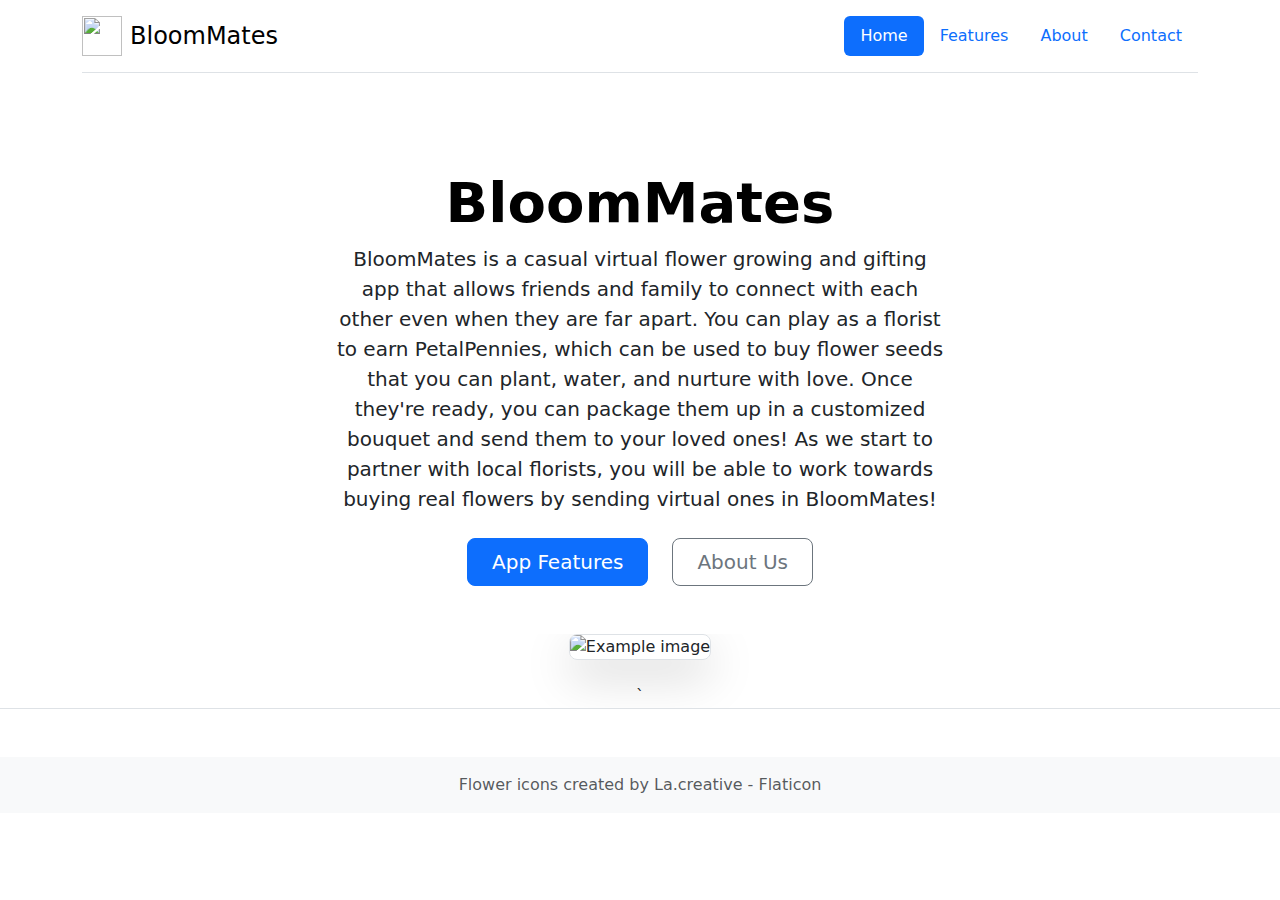
==== index.html @ c08d9457 "spelling" ====
<!DOCTYPE html>
<html lang="en">

<head>
    <meta charset="UTF-8">
    <meta name="viewport" content="width=device-width, initial-scale=1.0">
    <link href="https://cdn.jsdelivr.net/npm/bootstrap@5.3.3/dist/css/bootstrap.min.css" rel="stylesheet"
        integrity="sha384-QWTKZyjpPEjISv5WaRU9OFeRpok6YctnYmDr5pNlyT2bRjXh0JMhjY6hW+ALEwIH" crossorigin="anonymous">
    <title>BloomMates App</title>
</head>

<body>
    <div class="container">
        <header class="d-flex flex-wrap justify-content-center py-3 mb-4 border-bottom">
            <a href="/"
                class="d-flex align-items-center mb-3 mb-md-0 me-md-auto link-body-emphasis text-decoration-none">
                <img src="tulips.png" class="bi me-2" width="40" height="40">
                <span class="fs-4">BloomMates</span>
            </a>

            <ul class="nav nav-pills">
                <li class="nav-item"><a href="index.html" class="nav-link active" aria-current="page">Home</a></li>
                <li class="nav-item"><a href="features.html" class="nav-link">Features</a></li>
                <li class="nav-item"><a href="about.html" class="nav-link">About</a></li>
                <li class="nav-item"><a href="contact.html" class="nav-link">Contact</a></li>
            </ul>
        </header>
    </div>
    <div class="px-4 pt-5 my-5 text-center border-bottom">
        <h1 class="display-4 fw-bold text-body-emphasis">BloomMates</h1>
        <div class="col-lg-6 mx-auto">
            <p class="lead mb-4">BloomMates is a casual virtual flower growing and gifting app that allows friends and
                family to
                connect with each other even when they are far apart. You can play as a florist to earn
                PetalPennies, which can be used to buy flower seeds that you can plant, water, and nurture with love.
                Once they're ready, you can package them up in a customized bouquet and send them to your loved ones!
                As we start to partner with local florists, you will be able to work towards buying real flowers by
                sending virtual ones in BloomMates!
            </p>
            <div class="d-grid gap-2 d-sm-flex justify-content-sm-center mb-5">
                <a href="features.html" class="btn btn-primary btn-lg px-4 me-sm-3">App Features</a>
                <a href="about.html" class="btn btn-outline-secondary btn-lg px-4">About Us</a>
            </div>
        </div>
        <div class="overflow-hidden" style="max-height: 30vh;">
            <div class="container px-5">
                <img src="flowers-1.jpg" class="img-fluid border rounded-3 shadow-lg mb-4" alt="Example image"
                    width="700" height="500" loading="lazy">
            </div>`
        </div>
    </div>

    <footer class="footer mt-auto py-3 bg-light">
        <div class="container text-center">
            <p class="text-muted mb-0">Flower icons created by La.creative - Flaticon</p>
        </div>
    </footer>

    <script src="https://cdn.jsdelivr.net/npm/bootstrap@5.3.3/dist/js/bootstrap.bundle.min.js"
        integrity="sha384-YvpcrYf0tY3lHB60NNkmXc5s9fDVZLESaAA55NDzOxhy9GkcIdslK1eN7N6jIeHz"
        crossorigin="anonymous"></script>
</body>

</html>
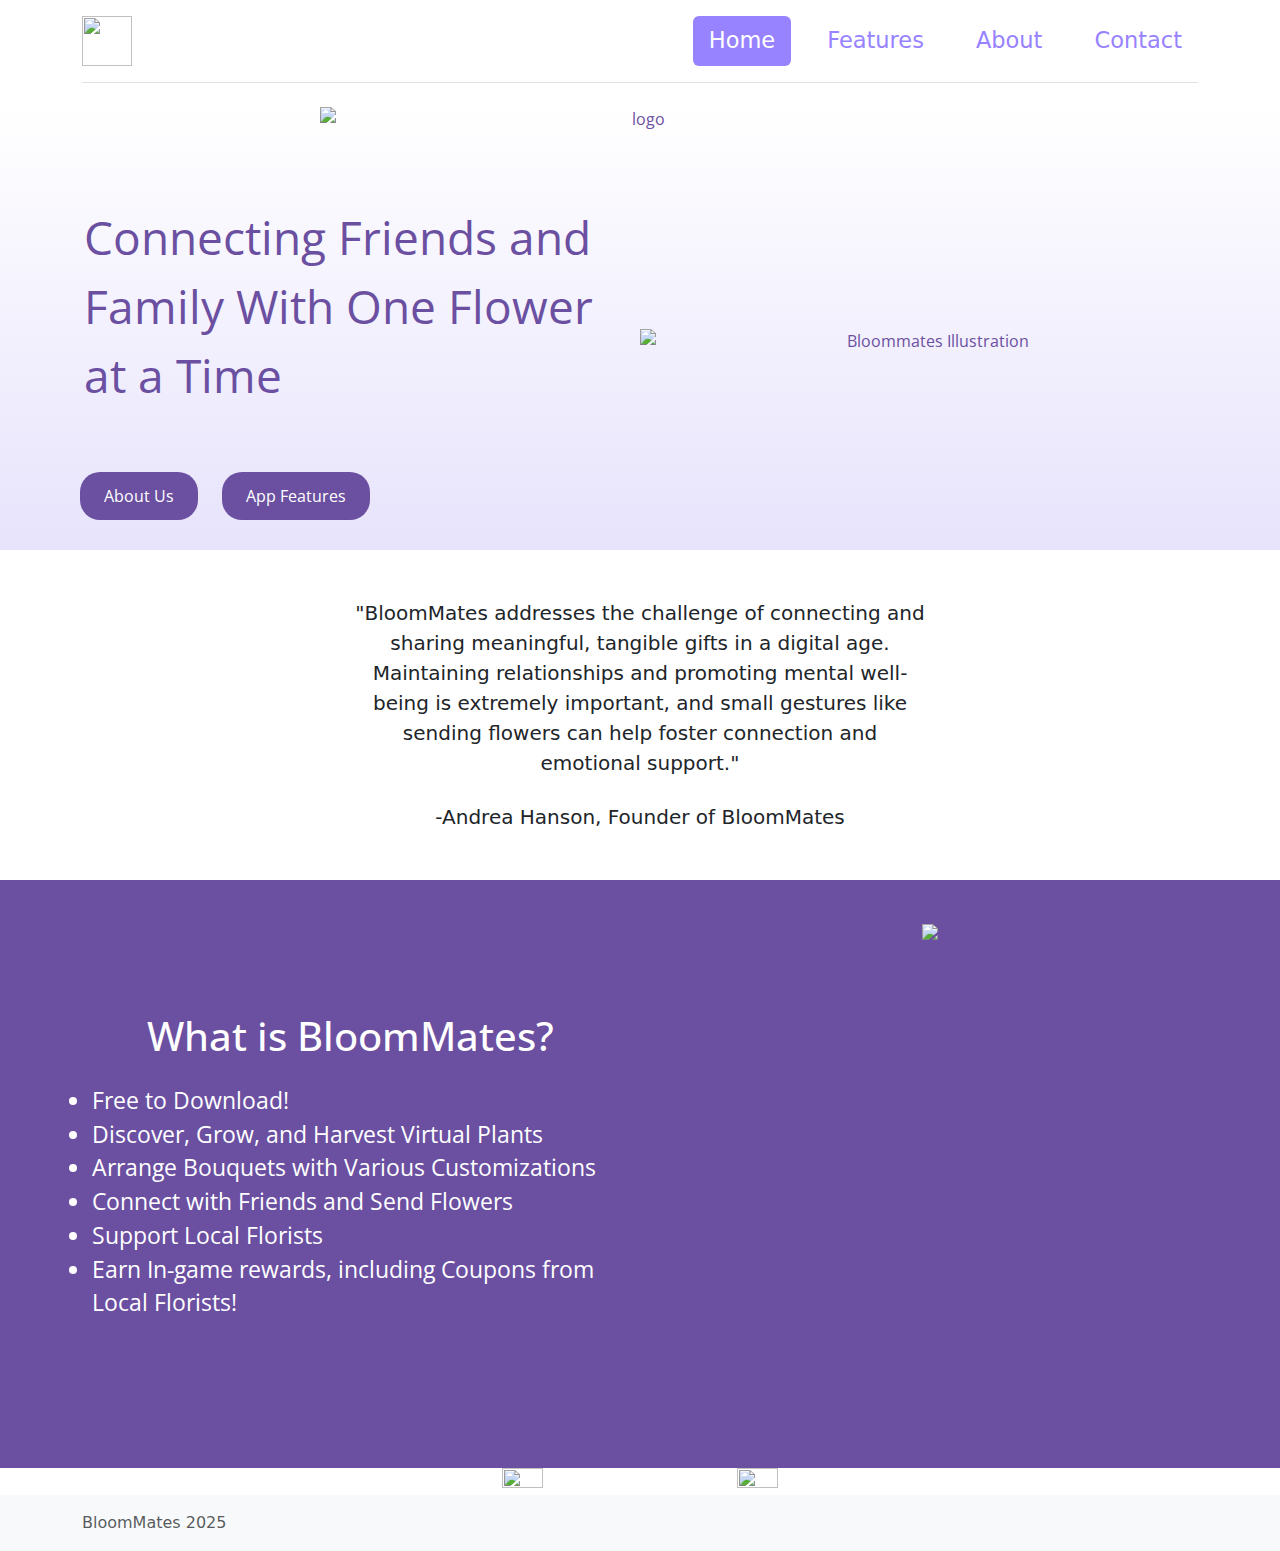
==== commit 5f366e1f: "Fixes with one of the images" ====
--- a/index.html
+++ b/index.html
@@ -6,6 +6,13 @@
     <meta name="viewport" content="width=device-width, initial-scale=1.0">
     <link href="https://cdn.jsdelivr.net/npm/bootstrap@5.3.3/dist/css/bootstrap.min.css" rel="stylesheet"
         integrity="sha384-QWTKZyjpPEjISv5WaRU9OFeRpok6YctnYmDr5pNlyT2bRjXh0JMhjY6hW+ALEwIH" crossorigin="anonymous">
+    <meta charset="UTF-8">
+    <meta name="viewport" content="width=device-width, initial-scale=1.0">
+    <title>Bloommates</title>
+    <link rel="preconnect" href="https://fonts.googleapis.com">
+<link rel="preconnect" href="https://fonts.gstatic.com" crossorigin>
+<link href="https://fonts.googleapis.com/css2?family=Open+Sans:ital,wght@0,300..800;1,300..800&display=swap" rel="stylesheet">
+    <link rel="stylesheet" href="./styles.css">
     <title>BloomMates App</title>
 </head>
 
@@ -14,8 +21,8 @@
         <header class="d-flex flex-wrap justify-content-center py-3 mb-4 border-bottom">
             <a href="/"
                 class="d-flex align-items-center mb-3 mb-md-0 me-md-auto link-body-emphasis text-decoration-none">
-                <img src="tulips.png" class="bi me-2" width="40" height="40">
-                <span class="fs-4">BloomMates</span>
+                <img src="./images/OfficialBMIcon.svg" class="bi me-2" width="50" height="50">
+                <!-- <span class="fs-4">BloomMates</span> -->
             </a>
 
             <ul class="nav nav-pills">
@@ -26,34 +33,84 @@
             </ul>
         </header>
     </div>
-    <div class="px-4 pt-5 my-5 text-center border-bottom">
-        <h1 class="display-4 fw-bold text-body-emphasis">BloomMates</h1>
-        <div class="col-lg-6 mx-auto">
-            <p class="lead mb-4">BloomMates is a casual virtual flower growing and gifting app that allows friends and
-                family to
-                connect with each other even when they are far apart. You can play as a florist to earn
-                PetalPennies, which can be used to buy flower seeds that you can plant, water, and nurture with love.
-                Once they're ready, you can package them up in a customized bouquet and send them to your loved ones!
-                As we start to partner with local florists, you will be able to work towards buying real flowers by
-                sending virtual ones in BloomMates!
-            </p>
-            <div class="d-grid gap-2 d-sm-flex justify-content-sm-center mb-5">
-                <a href="features.html" class="btn btn-primary btn-lg px-4 me-sm-3">App Features</a>
-                <a href="about.html" class="btn btn-outline-secondary btn-lg px-4">About Us</a>
+
+<!-- landing page starts here -->
+
+<div class="body_landing">
+    <div class="image-container">
+        <img src="./images/OfficialLogo.png" class = "logo-image" alt="logo">
+    </div>
+    <div class="containerlanding">
+        <div class="content">
+            <div class="tagline">Connecting Friends and Family With
+                One Flower at a Time</div>
+            <div class="buttons">
+                <a href="about.html" class="btn btn-about">About Us</a>
+                <a href="features.html" class="btn btn-contact">App Features</a>
             </div>
         </div>
-        <div class="overflow-hidden" style="max-height: 30vh;">
-            <div class="container px-5">
-                <img src="flowers-1.jpg" class="img-fluid border rounded-3 shadow-lg mb-4" alt="Example image"
-                    width="700" height="500" loading="lazy">
-            </div>`
+        <div class="image-container">
+            <img src="./images/FlowerPhone.png" alt="Bloommates Illustration" class="hero-image">
         </div>
+    </div>
+</div>
+
+<!-- quote -->
+
+<div class="px-4 pt-4 my-1 text-center">
+    <div class="containerlanding">
+       
+        <div class="col-lg-6 pd-10 mx-auto">
+            <p class="lead mb-4">"BloomMates addresses the challenge of connecting and sharing meaningful, tangible
+                gifts
+                in a digital age. Maintaining relationships
+                and promoting mental well-being is extremely important, and small gestures like sending flowers can help
+                foster connection and emotional support."
+            </p>
+            <p class="lead mb-4"> -Andrea Hanson, Founder of BloomMates</p>
+        </div>
+        
+
+    </div>
+</div>
+
+<div class="featurelist">
+    
+    <div class="containerlanding">
+        <div class="col-lg-6 py-4 mx-auto">
+            <h1 class="mb-4  ">What is BloomMates?</h1>
+            <ul>
+                <li>Free to Download!</li>
+                <li>Discover, Grow, and Harvest Virtual Plants</li>
+                <li>Arrange Bouquets with Various Customizations</li>
+                <li>Connect with Friends and Send Flowers</li>
+                <li>Support Local Florists</li>
+                <li>Earn In-game rewards, including Coupons from Local Florists!</li>
+            </ul>
+        </div>
+
+        <div class="image-container">
+            <img src="./images/phonehome.png" class="logo3">
+        </div>
+    </div>
+</div>
+
+<!-- Old stuff here -->
+
+    <div class="text-center">
+       
+        <img class="logo1" src="./images/app-store-logo.png">
+        <img class="logo2" src="./images/google-play-logo.png">
+        
+  
     </div>
 
     <footer class="footer mt-auto py-3 bg-light">
-        <div class="container text-center">
-            <p class="text-muted mb-0">Flower icons created by La.creative - Flaticon</p>
+        <div class="container">
+            <p class="text-muted mb-0"> BloomMates 2025</p>
         </div>
+       
+
     </footer>
 
     <script src="https://cdn.jsdelivr.net/npm/bootstrap@5.3.3/dist/js/bootstrap.bundle.min.js"
--- a/styles.css
+++ b/styles.css
@@ -0,0 +1,187 @@
+.logo1 {
+  height: 10%;
+  width: 18%;
+}
+
+.logo2 {
+  height: 18%;
+  width: 18%;
+}
+
+.logo3 {
+  height: 50px;
+}
+
+.logo3 {
+  height: 500px;
+}
+
+
+
+.poster {
+  height: 50%;
+  width: 25%;
+  flex-basis: 40%;
+}
+
+#poster-container {
+  display: flex;
+  flex-direction: row;
+  align-items: center;
+  justify-content: center;
+  flex-wrap: wrap;
+}
+
+#card-1 {
+  height: 100%;
+  border-radius: 50px;
+}
+
+.container2 {
+  margin: 0px;
+  height: 100px;
+  display: flex;
+  flex-direction: row;
+  align-items: center;
+  justify-content: center;
+  gap: 20px;
+  text-decoration: none;
+}
+
+.container3 {
+  margin-top: 20px;
+  display: flex;
+  flex-direction: row;
+  align-items: center;
+  justify-content: center;
+}
+
+.feature-img {
+  height: 100%;
+}
+
+.container2:link {
+  text-decoration: none;
+}
+
+/* landing page css */
+
+.body_landing {
+  font-family: "Open Sans", sans-serif;
+  text-align: center;
+  background: linear-gradient(to bottom, #fff, #e7e3fc);
+  color: #6b4fa1;
+  margin: 0;
+  padding: 0;
+}
+
+.logo {
+  font-size: 48px;
+  font-weight: bold;
+  margin-top: 20px;
+}
+
+.tagline {
+  padding: 12px 24px;
+  font-size: 2.875em;
+  margin: 40px 0;
+}
+
+.hero-image {
+  width: 100%;
+}
+
+.logo-image {
+  width: 50%;
+  height: auto;
+}
+
+.buttons {
+  margin-top: 20px;
+}
+
+.btn {
+  padding: 12px 24px;
+  border: none;
+  font-size: 16px;
+  cursor: pointer;
+  margin: 10px;
+  border-radius: 20px;
+}
+
+.btn-about {
+  margin-left: 20px;
+  background-color: #6b4fa1;
+  color: white;
+}
+
+.btn-contact {
+  background-color: #6b4fa1;
+  color: white;
+}
+
+.containerlanding {
+  display: flex;
+  align-items: center;
+  justify-content: space-between;
+  max-width: 1200px;
+  margin: auto;
+  padding: 20px;
+}
+
+.content {
+  flex: 1;
+  text-align: left;
+}
+
+.featurelist {
+  flex: 2;
+  text-align: center;
+  font-family: "Open Sans", sans-serif;
+  background-color: #6b4fa1;
+  color: #ffffff;
+  margin: 20;
+
+
+  padding: 24px 24px;
+  border: none;
+  font-size: 16px;
+
+
+}
+
+.image-container {
+  flex: 1;
+  display: flex;
+  justify-content: center;
+}
+
+/* Nav Pills */
+
+.nav-pills {
+  display: flex;
+  justify-content: center; /* Centers the pills */
+  gap: 20px; /* Adds spacing between pills */
+}
+
+.nav-pills .nav-link {
+  
+  color: #9782ff;
+  transition: background-color 0.3s ease-in-out;
+  gap: 50px; 
+}
+
+.nav-pills .nav-link:hover, 
+.nav-pills .nav-link.active {
+  background-color: #9782ff; /* Green accent color */
+  color: white;
+}
+
+ul {
+  font-size: 1.125em; /* Adjusts the font size for the entire list */
+  text-align: left;
+}
+
+ul li {
+  font-size: 1.25em; /* Adjusts the font size for each list item */
+}
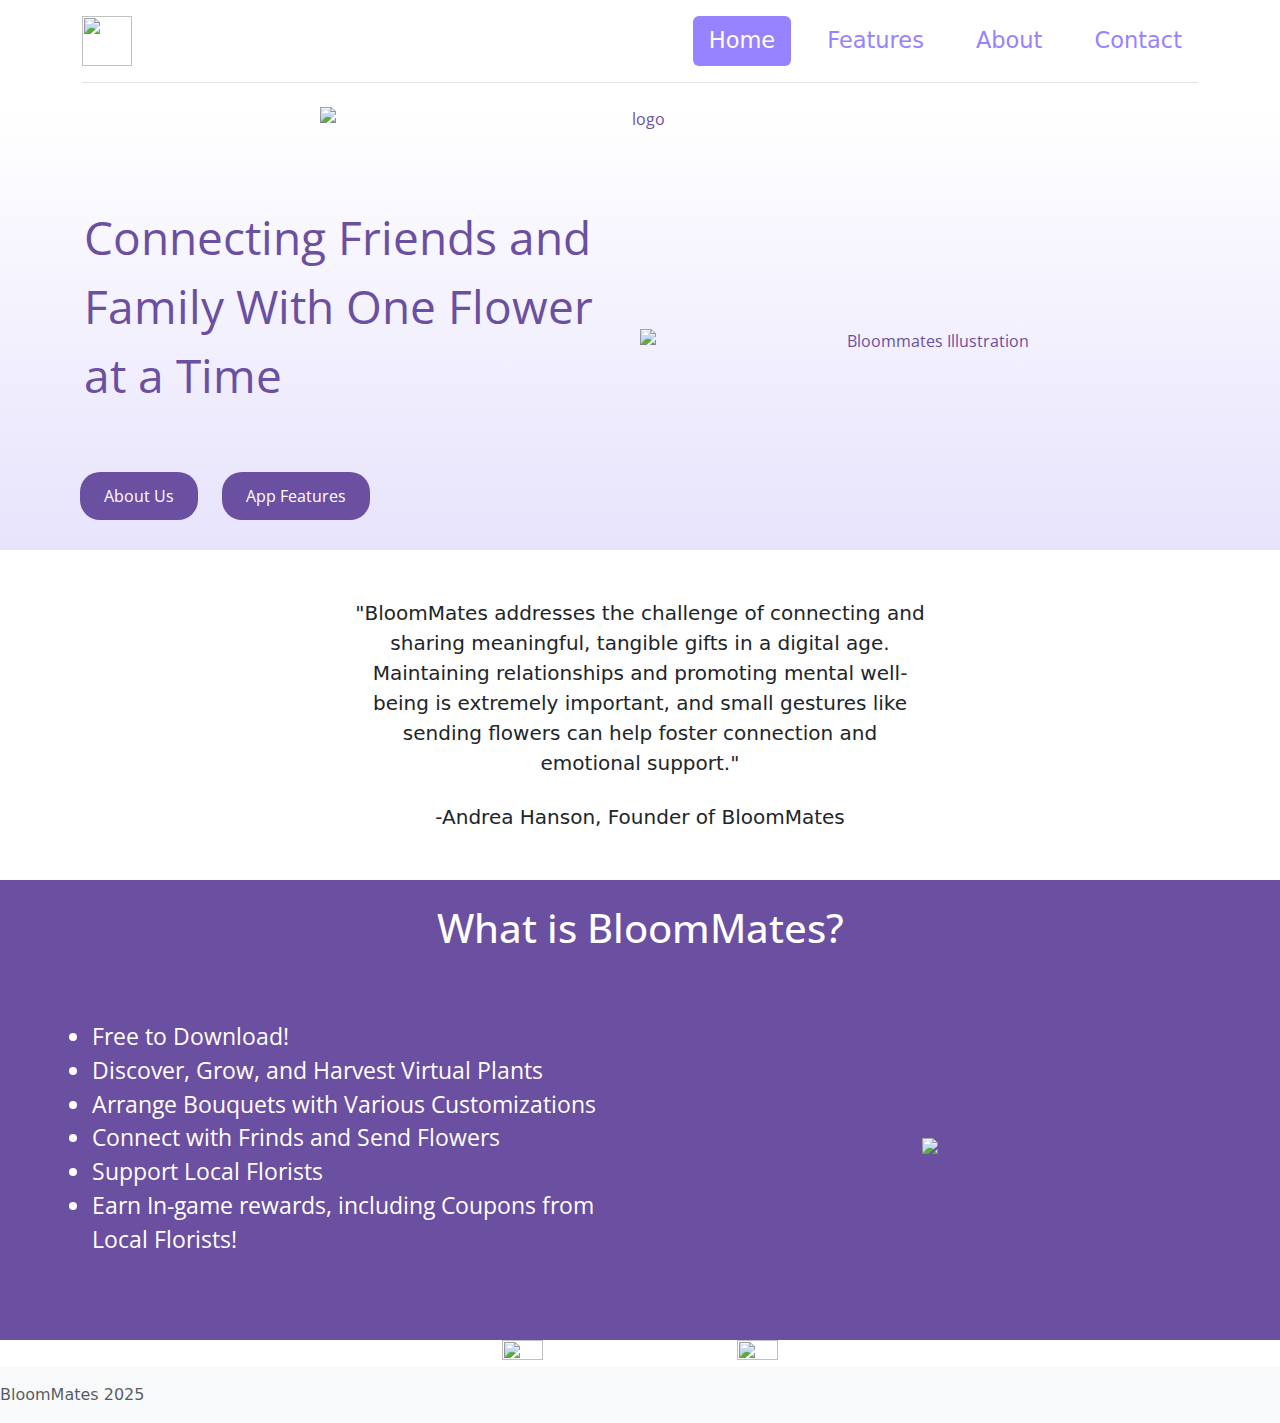
==== commit 4c2a4fcb: "Fixed the nav bar weirdness" ====
--- a/index.html
+++ b/index.html
@@ -10,8 +10,9 @@
     <meta name="viewport" content="width=device-width, initial-scale=1.0">
     <title>Bloommates</title>
     <link rel="preconnect" href="https://fonts.googleapis.com">
-<link rel="preconnect" href="https://fonts.gstatic.com" crossorigin>
-<link href="https://fonts.googleapis.com/css2?family=Open+Sans:ital,wght@0,300..800;1,300..800&display=swap" rel="stylesheet">
+    <link rel="preconnect" href="https://fonts.gstatic.com" crossorigin>
+    <link href="https://fonts.googleapis.com/css2?family=Open+Sans:ital,wght@0,300..800;1,300..800&display=swap"
+        rel="stylesheet">
     <link rel="stylesheet" href="./styles.css">
     <title>BloomMates App</title>
 </head>
@@ -34,83 +35,81 @@
         </header>
     </div>
 
-<!-- landing page starts here -->
+    <!-- landing page starts here -->
 
-<div class="body_landing">
-    <div class="image-container">
-        <img src="./images/OfficialLogo.png" class = "logo-image" alt="logo">
-    </div>
-    <div class="containerlanding">
-        <div class="content">
-            <div class="tagline">Connecting Friends and Family With
-                One Flower at a Time</div>
-            <div class="buttons">
-                <a href="about.html" class="btn btn-about">About Us</a>
-                <a href="features.html" class="btn btn-contact">App Features</a>
+    <div class="body_landing">
+        <div class="image-container">
+            <img src="./images/OfficialLogo.png" class="logo-image" alt="logo">
+        </div>
+        <div class="containerlanding">
+            <div class="content">
+                <div class="tagline">Connecting Friends and Family With
+                    One Flower at a Time</div>
+                <div class="buttons">
+                    <a href="about.html" class="btn btn-about">About Us</a>
+                    <a href="features.html" class="btn btn-contact">App Features</a>
+                </div>
+            </div>
+            <div class="image-container">
+                <img src="./images/FlowerPhone.png" alt="Bloommates Illustration" class="hero-image">
             </div>
         </div>
-        <div class="image-container">
-            <img src="./images/FlowerPhone.png" alt="Bloommates Illustration" class="hero-image">
+    </div>
+
+    <!-- quote -->
+
+    <div class="px-4 pt-4 my-1 text-center">
+        <div class="containerlanding">
+
+            <div class="col-lg-6 pd-10 mx-auto">
+                <p class="lead mb-4">"BloomMates addresses the challenge of connecting and sharing meaningful, tangible
+                    gifts
+                    in a digital age. Maintaining relationships
+                    and promoting mental well-being is extremely important, and small gestures like sending flowers can
+                    help
+                    foster connection and emotional support."
+                </p>
+                <p class="lead mb-4"> -Andrea Hanson, Founder of BloomMates</p>
+            </div>
+
+
         </div>
     </div>
-</div>
 
-<!-- quote -->
+    <!-- Feature list -->
 
-<div class="px-4 pt-4 my-1 text-center">
-    <div class="containerlanding">
-       
-        <div class="col-lg-6 pd-10 mx-auto">
-            <p class="lead mb-4">"BloomMates addresses the challenge of connecting and sharing meaningful, tangible
-                gifts
-                in a digital age. Maintaining relationships
-                and promoting mental well-being is extremely important, and small gestures like sending flowers can help
-                foster connection and emotional support."
-            </p>
-            <p class="lead mb-4"> -Andrea Hanson, Founder of BloomMates</p>
-        </div>
-        
+    <div class="featurelist">
+        <h1 class="mb-4  ">What is BloomMates?</h1>
+        <div class="containerlanding">
+            <div class="col-lg-6 py-4 mx-auto">
+                <ul>
+                    <li>Free to Download!</li>
+                    <li>Discover, Grow, and Harvest Virtual Plants</li>
+                    <li>Arrange Bouquets with Various Customizations</li>
+                    <li>Connect with Frinds and Send Flowers</li>
+                    <li>Support Local Florists</li>
+                    <li>Earn In-game rewards, including Coupons from Local Florists!</li>
+                </ul>
+            </div>
 
-    </div>
-</div>
-
-<div class="featurelist">
-    
-    <div class="containerlanding">
-        <div class="col-lg-6 py-4 mx-auto">
-            <h1 class="mb-4  ">What is BloomMates?</h1>
-            <ul>
-                <li>Free to Download!</li>
-                <li>Discover, Grow, and Harvest Virtual Plants</li>
-                <li>Arrange Bouquets with Various Customizations</li>
-                <li>Connect with Friends and Send Flowers</li>
-                <li>Support Local Florists</li>
-                <li>Earn In-game rewards, including Coupons from Local Florists!</li>
-            </ul>
-        </div>
-
-        <div class="image-container">
-            <img src="./images/phonehome.png" class="logo3">
+            <div class="image-container">
+                <img src="./images/phonehome.png" class="hero-img">
+            </div>
         </div>
     </div>
-</div>
 
-<!-- Old stuff here -->
+    <!-- Old stuff here -->
 
     <div class="text-center">
-       
+
         <img class="logo1" src="./images/app-store-logo.png">
         <img class="logo2" src="./images/google-play-logo.png">
-        
-  
+
+
     </div>
 
     <footer class="footer mt-auto py-3 bg-light">
-        <div class="container">
-            <p class="text-muted mb-0"> BloomMates 2025</p>
-        </div>
-       
-
+        <p class="text-muted mb-0">BloomMates 2025</p>
     </footer>
 
     <script src="https://cdn.jsdelivr.net/npm/bootstrap@5.3.3/dist/js/bootstrap.bundle.min.js"
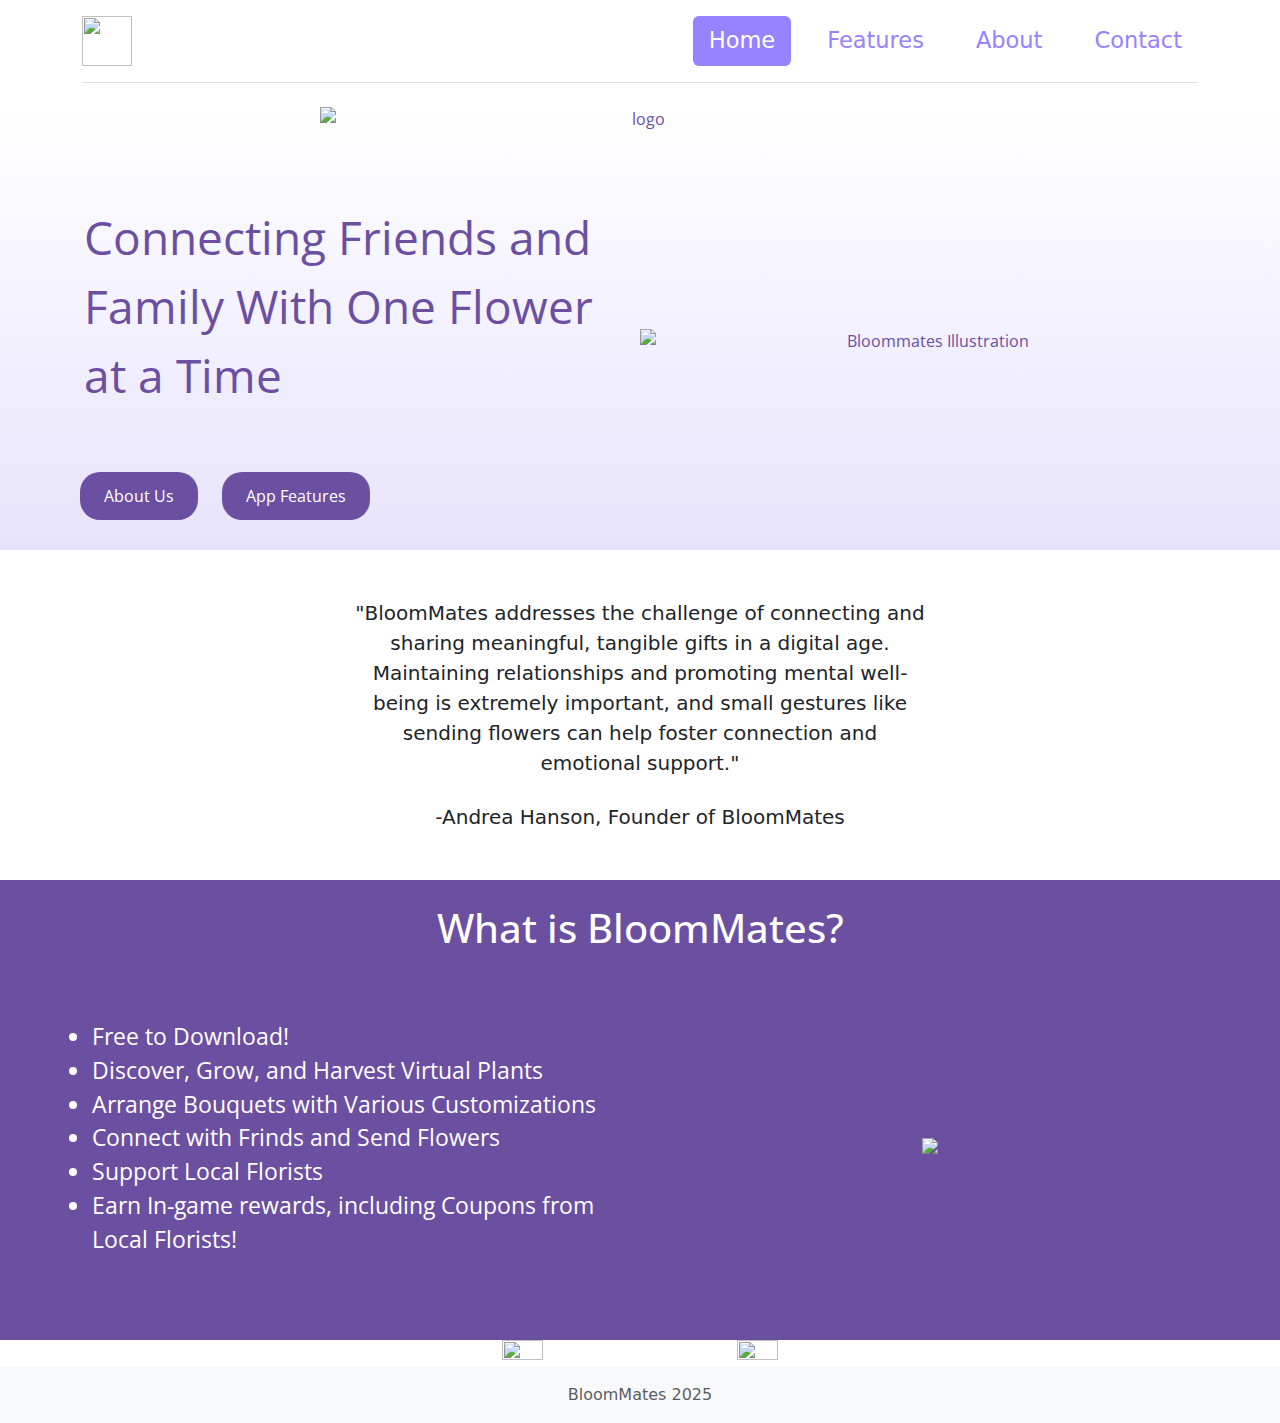
==== commit 07fe3a86: "favicon added" ====
--- a/index.html
+++ b/index.html
@@ -14,6 +14,10 @@
     <link href="https://fonts.googleapis.com/css2?family=Open+Sans:ital,wght@0,300..800;1,300..800&display=swap"
         rel="stylesheet">
     <link rel="stylesheet" href="./styles.css">
+    <link rel="apple-touch-icon" sizes="180x180" href="/apple-touch-icon.png">
+    <link rel="icon" type="image/png" sizes="32x32" href="/favicon-32x32.png">
+    <link rel="icon" type="image/png" sizes="16x16" href="/favicon-16x16.png">
+    <link rel="manifest" href="/site.webmanifest">
     <title>BloomMates App</title>
 </head>
 
@@ -105,11 +109,12 @@
         <img class="logo1" src="./images/app-store-logo.png">
         <img class="logo2" src="./images/google-play-logo.png">
 
-
     </div>
 
     <footer class="footer mt-auto py-3 bg-light">
-        <p class="text-muted mb-0">BloomMates 2025</p>
+        <div class="container text-center">
+            <p class="text-muted mb-0">BloomMates 2025</p>
+        </div>
     </footer>
 
     <script src="https://cdn.jsdelivr.net/npm/bootstrap@5.3.3/dist/js/bootstrap.bundle.min.js"
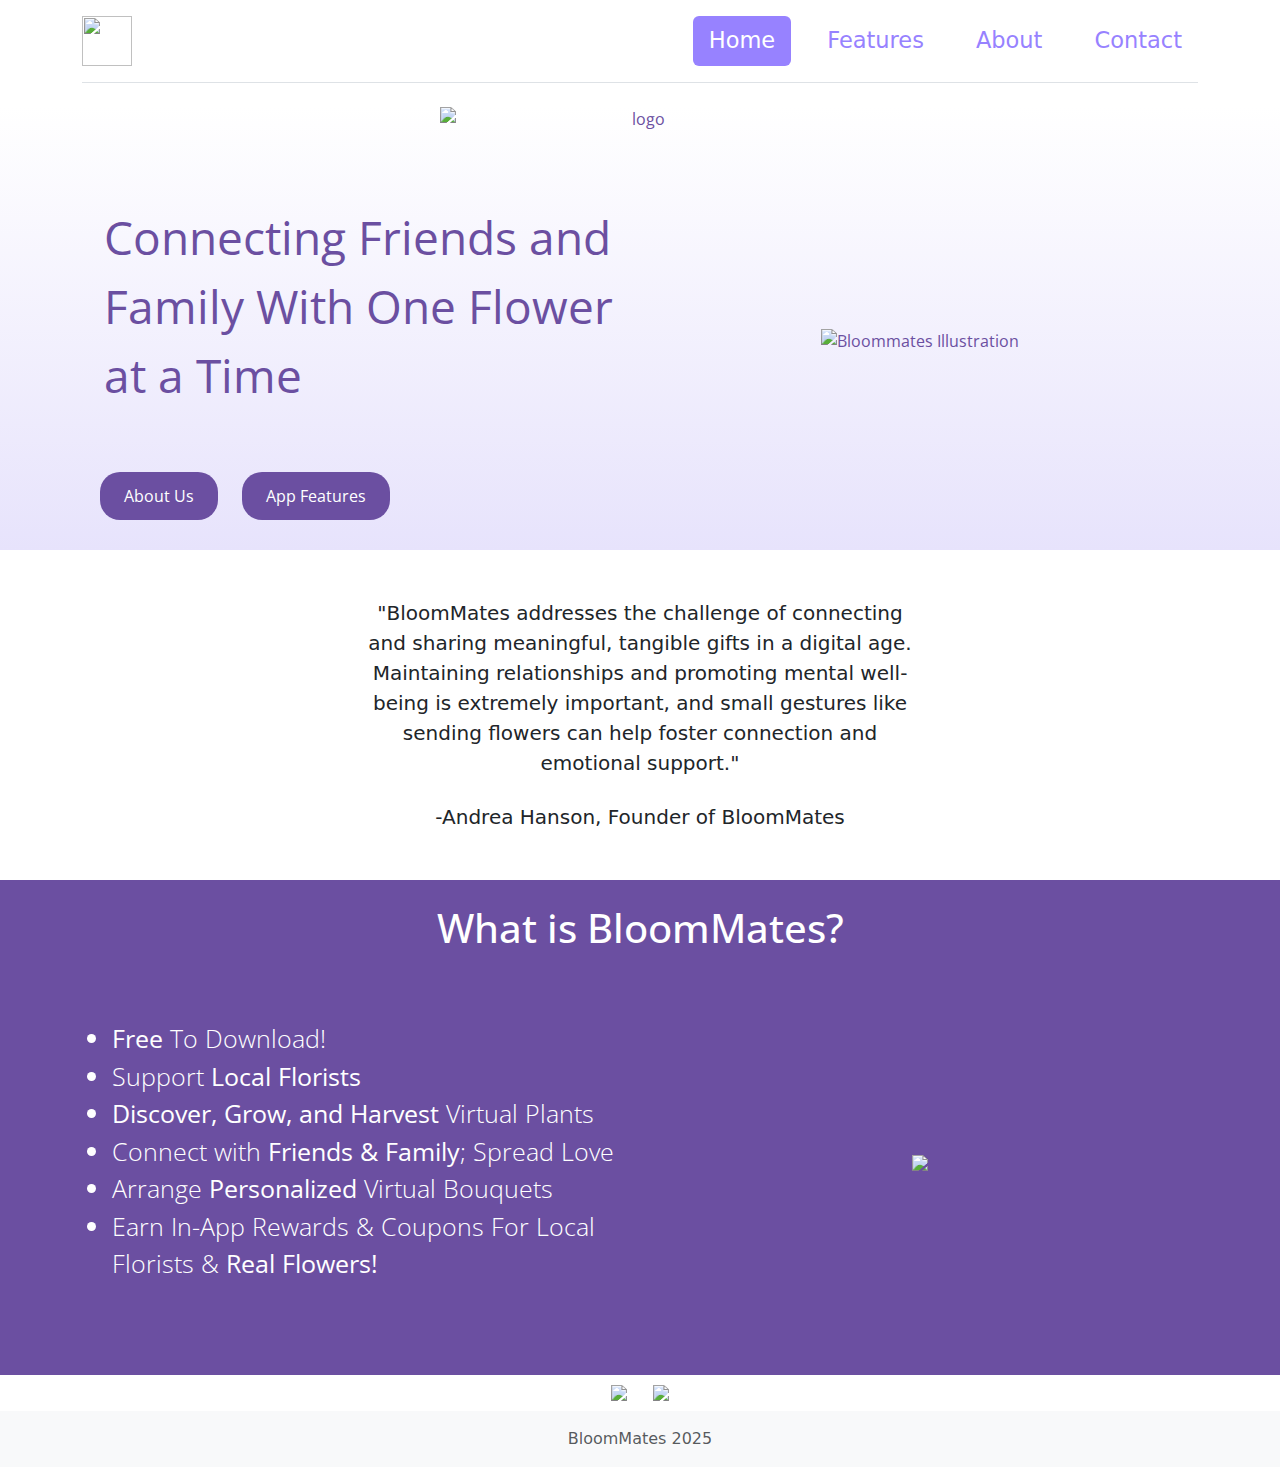
==== commit 0a15d51d: "Styling changes" ====
--- a/index.html
+++ b/index.html
@@ -83,16 +83,16 @@
     <!-- Feature list -->
 
     <div class="featurelist">
-        <h1 class="mb-4  ">What is BloomMates?</h1>
+        <h1 class="mb-4">What is BloomMates?</h1>
         <div class="containerlanding">
             <div class="col-lg-6 py-4 mx-auto">
-                <ul>
-                    <li>Free to Download!</li>
-                    <li>Discover, Grow, and Harvest Virtual Plants</li>
-                    <li>Arrange Bouquets with Various Customizations</li>
-                    <li>Connect with Frinds and Send Flowers</li>
-                    <li>Support Local Florists</li>
-                    <li>Earn In-game rewards, including Coupons from Local Florists!</li>
+                <ul class="lead mb-4">
+                    <li><b>Free</b> To Download!</li>
+                    <li>Support <b>Local Florists</b></li>
+                    <li><b>Discover, Grow, and Harvest</b> Virtual Plants</li>
+                    <li>Connect with <b>Friends & Family</b>; Spread Love</li>
+                    <li>Arrange <b>Personalized</b> Virtual Bouquets</li>
+                    <li>Earn In-App Rewards & Coupons For Local Florists & <b>Real Flowers!</b></li>
                 </ul>
             </div>
 
--- a/styles.css
+++ b/styles.css
@@ -1,22 +1,14 @@
-.logo1 {
-  height: 10%;
-  width: 18%;
-}
-
+.logo1,
 .logo2 {
-  height: 18%;
-  width: 18%;
+  max-width: 200px;
+  width: 100%;
+  height: auto;
+  margin: 10px;
 }
 
 .logo3 {
   height: 50px;
 }
-
-.logo3 {
-  height: 500px;
-}
-
-
 
 .poster {
   height: 50%;
@@ -67,7 +59,7 @@
 /* landing page css */
 
 .body_landing {
-  font-family: "Open Sans", sans-serif;
+  font-family: 'Open Sans', sans-serif;
   text-align: center;
   background: linear-gradient(to bottom, #fff, #e7e3fc);
   color: #6b4fa1;
@@ -88,12 +80,15 @@
 }
 
 .hero-image {
-  width: 100%;
+  max-width: 100%;
+  height: auto;
+  object-fit: contain;
 }
 
 .logo-image {
-  width: 50%;
-  height: auto;
+  width: 35%;
+  height: auto;
+  max-width: 400px;
 }
 
 .buttons {
@@ -126,7 +121,7 @@
   justify-content: space-between;
   max-width: 1200px;
   margin: auto;
-  padding: 20px;
+  padding: 20px 40px;
 }
 
 .content {
@@ -137,17 +132,14 @@
 .featurelist {
   flex: 2;
   text-align: center;
-  font-family: "Open Sans", sans-serif;
+  font-family: 'Open Sans', sans-serif;
   background-color: #6b4fa1;
   color: #ffffff;
   margin: 20;
 
-
   padding: 24px 24px;
   border: none;
   font-size: 16px;
-
-
 }
 
 .image-container {
@@ -165,23 +157,71 @@
 }
 
 .nav-pills .nav-link {
-  
   color: #9782ff;
   transition: background-color 0.3s ease-in-out;
-  gap: 50px; 
-}
-
-.nav-pills .nav-link:hover, 
+  gap: 50px;
+}
+
+.nav-pills .nav-link:hover,
 .nav-pills .nav-link.active {
-  background-color: #9782ff; /* Green accent color */
+  background-color: #9782ff;
   color: white;
 }
 
 ul {
-  font-size: 1.125em; /* Adjusts the font size for the entire list */
+  font-size: 1.125em;
   text-align: left;
 }
 
 ul li {
-  font-size: 1.25em; /* Adjusts the font size for each list item */
-}
+  font-size: 1.25em;
+}
+
+.hero-img {
+  max-width: 100%;
+  height: auto;
+  max-height: 900px;
+  object-fit: contain;
+}
+
+@media screen and (max-width: 768px) {
+  .hero-img {
+    max-height: 350px;
+  }
+}
+
+@media screen and (max-width: 480px) {
+  .hero-img {
+    max-height: 250px;
+  }
+}
+
+@media screen and (max-width: 768px) {
+  .logo-image {
+    width: 60%;
+  }
+
+  .featurelist .containerlanding {
+    flex-direction: column;
+    gap: 20px;
+  }
+
+  .featurelist ul {
+    padding-left: 20px;
+    width: 90%;
+  }
+}
+
+@media screen and (max-width: 480px) {
+  .logo-image {
+    width: 80%;
+  }
+
+  .featurelist h1 {
+    font-size: 2em;
+  }
+
+  .featurelist ul li {
+    font-size: 1em;
+  }
+}
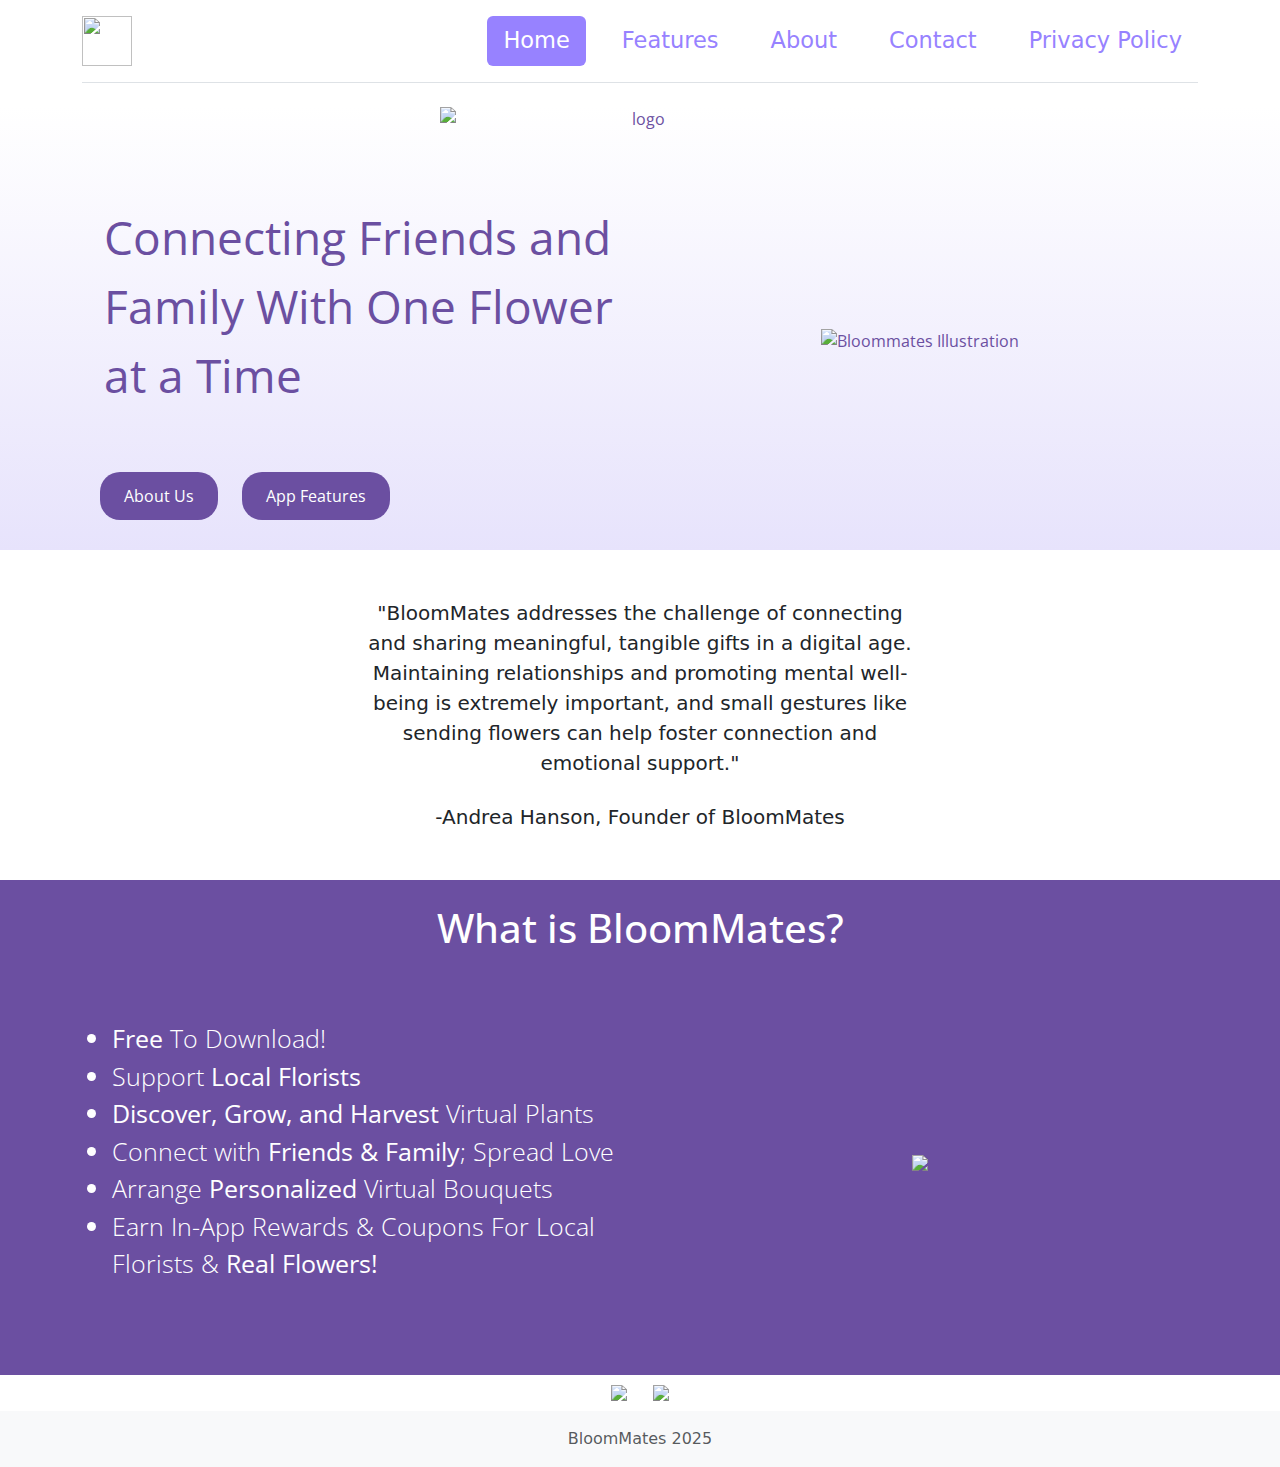
==== commit 8d215145: "privacy policy" ====
--- a/index.html
+++ b/index.html
@@ -35,6 +35,7 @@
                 <li class="nav-item"><a href="features.html" class="nav-link">Features</a></li>
                 <li class="nav-item"><a href="about.html" class="nav-link">About</a></li>
                 <li class="nav-item"><a href="contact.html" class="nav-link">Contact</a></li>
+                <li class="nav-item"><a href="privacy_policy.html" class="nav-link">Privacy Policy</a></li>
             </ul>
         </header>
     </div>
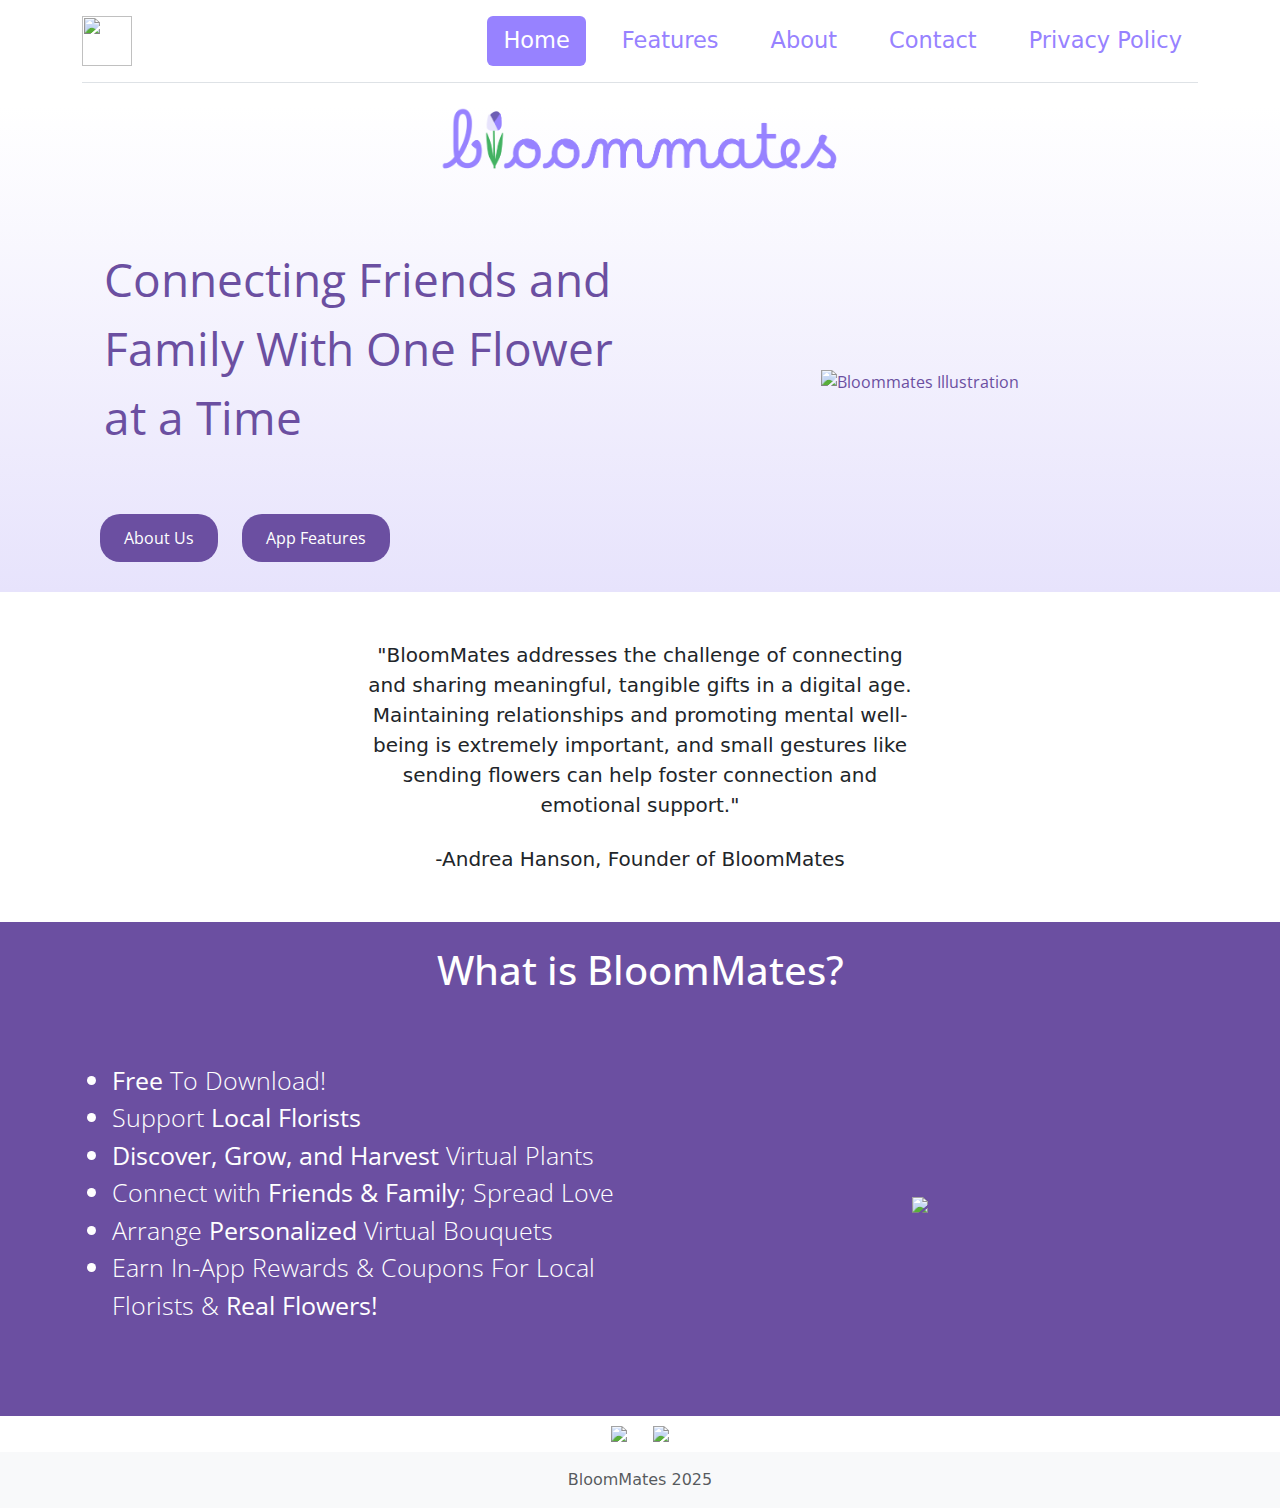
==== commit e4bbf87e: "New fixed logo added" ====
--- a/index.html
+++ b/index.html
@@ -44,7 +44,7 @@
 
     <div class="body_landing">
         <div class="image-container">
-            <img src="./images/OfficialLogo.png" class="logo-image" alt="logo">
+            <img src="./images/bm-logo-v2.png" class="logo-image" alt="logo">
         </div>
         <div class="containerlanding">
             <div class="content">
